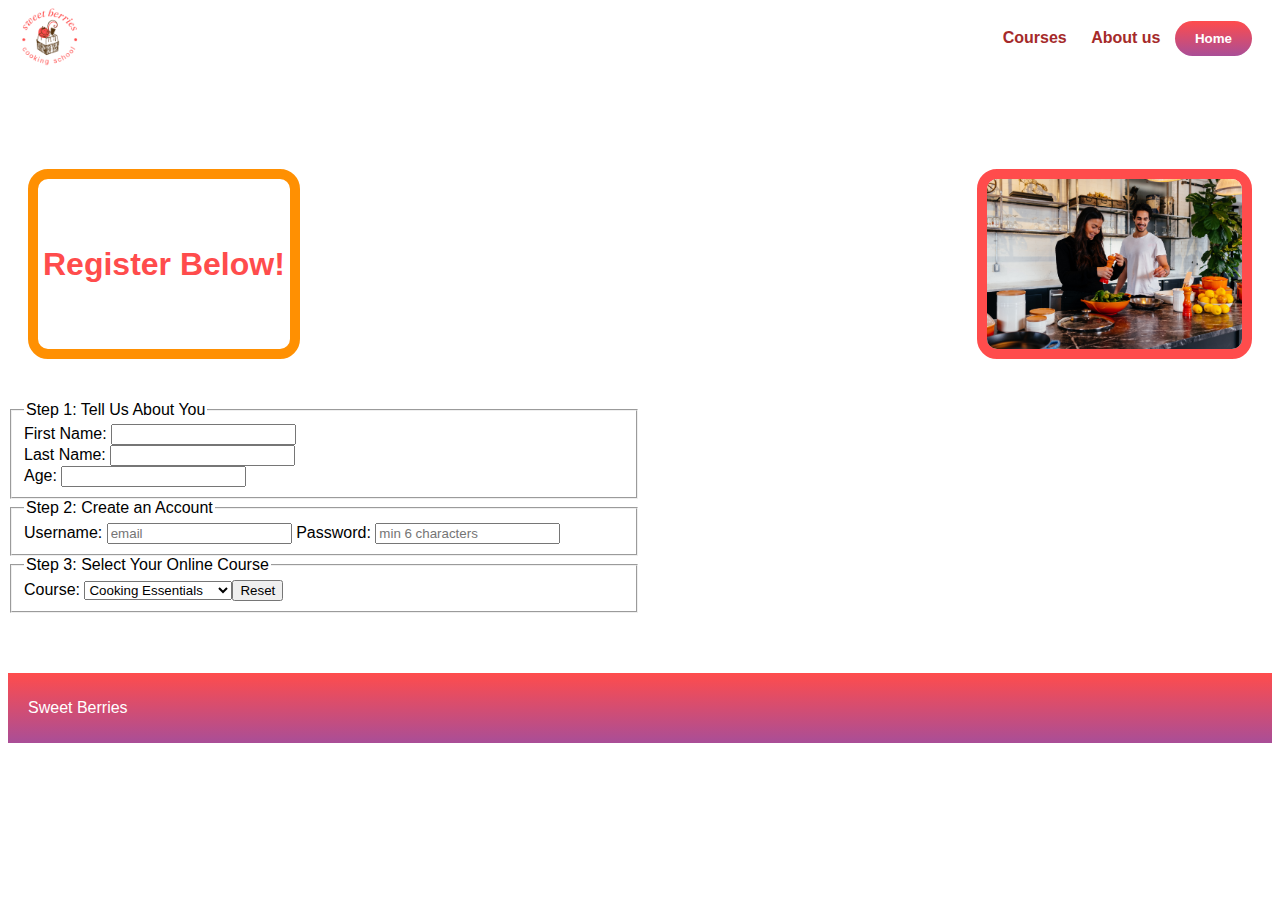
==== registration.html @ bf64be43 "added submit and reset buttons" ====
<!DOCTYPE html>
<html lang="en">
<head>
    <meta charset="UTF-8">
    <meta http-equiv="X-UA-Compatible" content="IE=edge">
    <meta name="viewport" content="width=device-width, initial-scale=1.0">
    <title>Registration</title>
    <link href="registrationstyle.css" rel="stylesheet" type="text/css" />
</head>
<body>
    <div class="grid-container">
        <div class="header-flex">
            <img src="Images/logo.png">
            <div class="navbar-flex">
                <a href="#">Courses</a>
                <a href="#">About us</a>
                <button>Home</button>
            </div>
        </div>

        <div class="banner-flex">
            <h1>Register Below!</h1>
            <img src="Images/banner.jpg"></img>
            
        </div>

        <!--this is where i will enter the form data
            with the input fields, dropdown box, and submit/reset button-->
        <form>
            <fieldset>
                <legend>Step 1: Tell Us About You</legend>
                <label for="firstname">First Name:</label>
                <input id="firstname" type="text" required>
                <br>
                <label for="lastname">Last Name:</label>
                <input id="lastname" type="text" required>
                <br>
                <label for="age">Age:</label>
                <input id="age" type="number">
            </fieldset>
            <fieldset>
                <legend>Step 2: Create an Account</legend>
                <label for="username">Username:</label>
                <input id="username" type="text" placeholder="email" required>
                <label for="password">Password:</label>
                <input id="password" type="text" placeholder="min 6 characters" required>
            </fieldset>
            <fieldset>
                <legend>Step 3: Select Your Online Course</legend> 
                <label for="courses"> Course:</label>
                <select name="courses" id="courses">
                    <option value="cookingessentials">Cooking Essentials</option>
                    <option value="chefskills">Chef Skills</option>
                    <option value="nutrition">Nutrition in Cooking</option>
                    <option value="plant">Plant-Based Cooking</option>
                    <option value="teen">Teen's Kitchen</option>
            </fieldset>
            <fieldset>
                <legend>Step 4: Add Any Comments</legend> 
                <textarea type="text" placeholder="Write any comments or questions"></textarea>
            </fieldset>
            <button>Submit</button>
            <input type="reset">
        </form>
            
        
        </div>

        <div class ="footer">
            <p>Sweet Berries</p>
        </div>

        </div>











    </div>
   
</body>
</html>
---- registrationstyle.css ----
body {
    background-image: url(https://img.freepik.com/free-vector/flat-design-bakery-template_23-2149389475.jpg?w=2000);
    background-image:
    color: white;
    font-family: "Roboto", sans-serif;
}

.grid-container {
    display:grid;
    grid-template-columns: 1fr 1fr;
    grid-template-rows: 60px auto auto auto 60px;
   
}

.header-flex {
    grid-column: span 2;
    display: flex;
    justify-content: space-between;
    align-items: center;
}

.header-flex img {
    height: 80px;
}

.navbar-flex {
    align-items: center;
    margin-right: 20px;
}

.navbar-flex a {    
    color: brown;
    padding: 10px;
    text-decoration: none;
    font-weight: bold;
}

.navbar-flex button {
    background: linear-gradient(#FF4C4C, #A94E97);
    color: white;
    font-weight: bold;
    padding: 10px 20px 10px 20px;
    border-radius: 20px;
    border:none;
}

.banner-flex {
    margin-top: 80px;
    grid-column: span 2;
    display: flex;
    align-items: center;
    justify-content: space-between;
    margin: 80px 20px 20px 20px;
}

.banner-flex h1 {
    display: flex;
    height: 170px;
    color: #FF4C4C;
    text-align: center;
    align-items: center;
    padding: 0 5px;
    border: 10px solid #FF9002;
    border-radius: 20px;
    
}

.banner-flex img {
    border: 10px solid #FF4C4C;
    border-radius: 20px;
    height: 170px;
    grid-column: span 1;
    
}


.form {
    grid-column: span 1;
}

.footer {
    grid-column: span 2;
    justify-content: center;
    padding: 10px 0 10px 20px;
    background: linear-gradient(#FF4C4C, #A94E97);
    color: white;
}
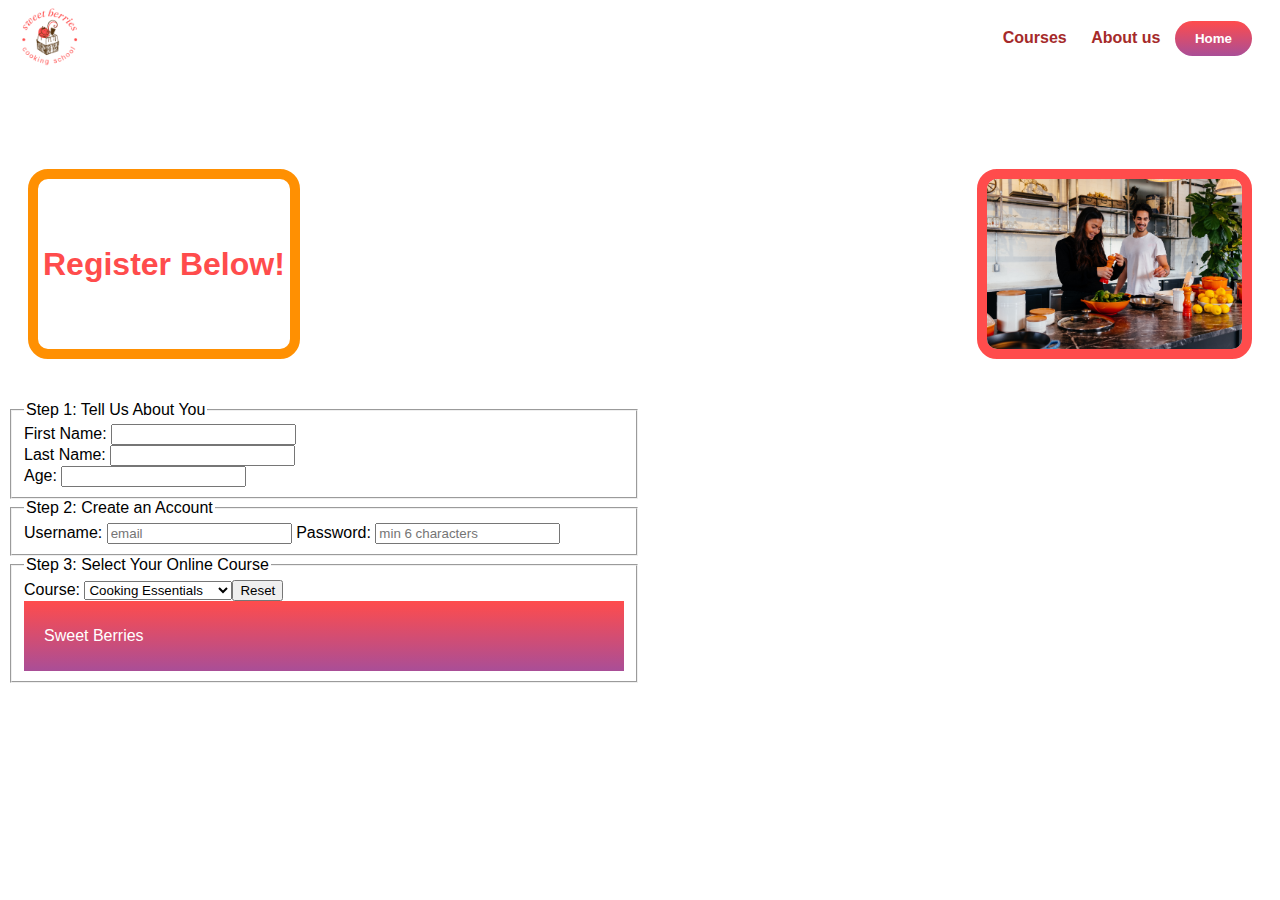
==== commit 434563a4: "reviewed final html file and fixed any errors" ====
--- a/registration.html
+++ b/registration.html
@@ -17,7 +17,7 @@
                 <button>Home</button>
             </div>
         </div>
-
+        
         <div class="banner-flex">
             <h1>Register Below!</h1>
             <img src="Images/banner.jpg"></img>
@@ -62,27 +62,9 @@
             <button>Submit</button>
             <input type="reset">
         </form>
-            
-        
-        </div>
-
         <div class ="footer">
             <p>Sweet Berries</p>
         </div>
-
-        </div>
-
-
-
-
-
-
-
-
-
-
-
     </div>
-   
 </body>
 </html>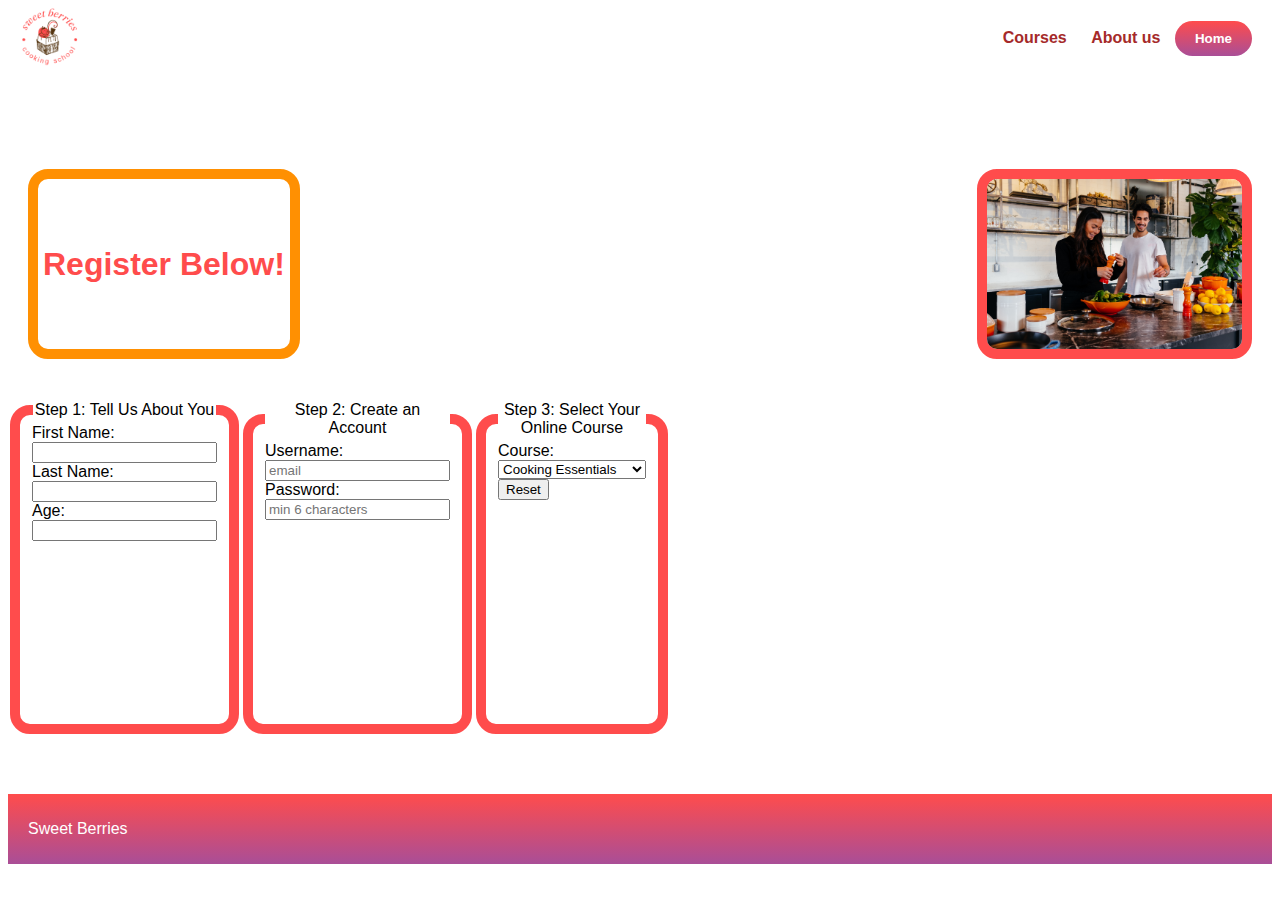
==== commit 0ce8c2ac: "added style brackets for form and changed overall grid-template-rows" ====
--- a/registration.html
+++ b/registration.html
@@ -17,7 +17,7 @@
                 <button>Home</button>
             </div>
         </div>
-        
+
         <div class="banner-flex">
             <h1>Register Below!</h1>
             <img src="Images/banner.jpg"></img>
@@ -59,8 +59,11 @@
                 <legend>Step 4: Add Any Comments</legend> 
                 <textarea type="text" placeholder="Write any comments or questions"></textarea>
             </fieldset>
-            <button>Submit</button>
-            <input type="reset">
+            
+            <div class="buttons">
+                <button>Submit</button>
+                <input type="reset">
+            </div>
         </form>
         <div class ="footer">
             <p>Sweet Berries</p>
--- a/registrationstyle.css
+++ b/registrationstyle.css
@@ -8,7 +8,7 @@
 .grid-container {
     display:grid;
     grid-template-columns: 1fr 1fr;
-    grid-template-rows: 60px auto auto auto 60px;
+    grid-template-rows: 60px 1fr 1fr 60px;
    
 }
 
@@ -48,6 +48,7 @@
     margin-top: 80px;
     grid-column: span 2;
     display: flex;
+    flex-wrap: wrap;
     align-items: center;
     justify-content: space-between;
     margin: 80px 20px 20px 20px;
@@ -74,10 +75,27 @@
 }
 
 
-.form {
+form {
     grid-column: span 1;
+    display: flex;
 }
 
+form legend {
+    font-family: sans-serif;
+    text-align: center;
+}
+form fieldset {
+    border: 10px solid #FF4C4C;
+    border-radius: 20px;
+}
+
+form button {
+    background: linear-gradient(#FF4C4C, #A94E97);
+    color: white;
+    border-radius: 20px;
+    border: none;
+
+}
 .footer {
     grid-column: span 2;
     justify-content: center;
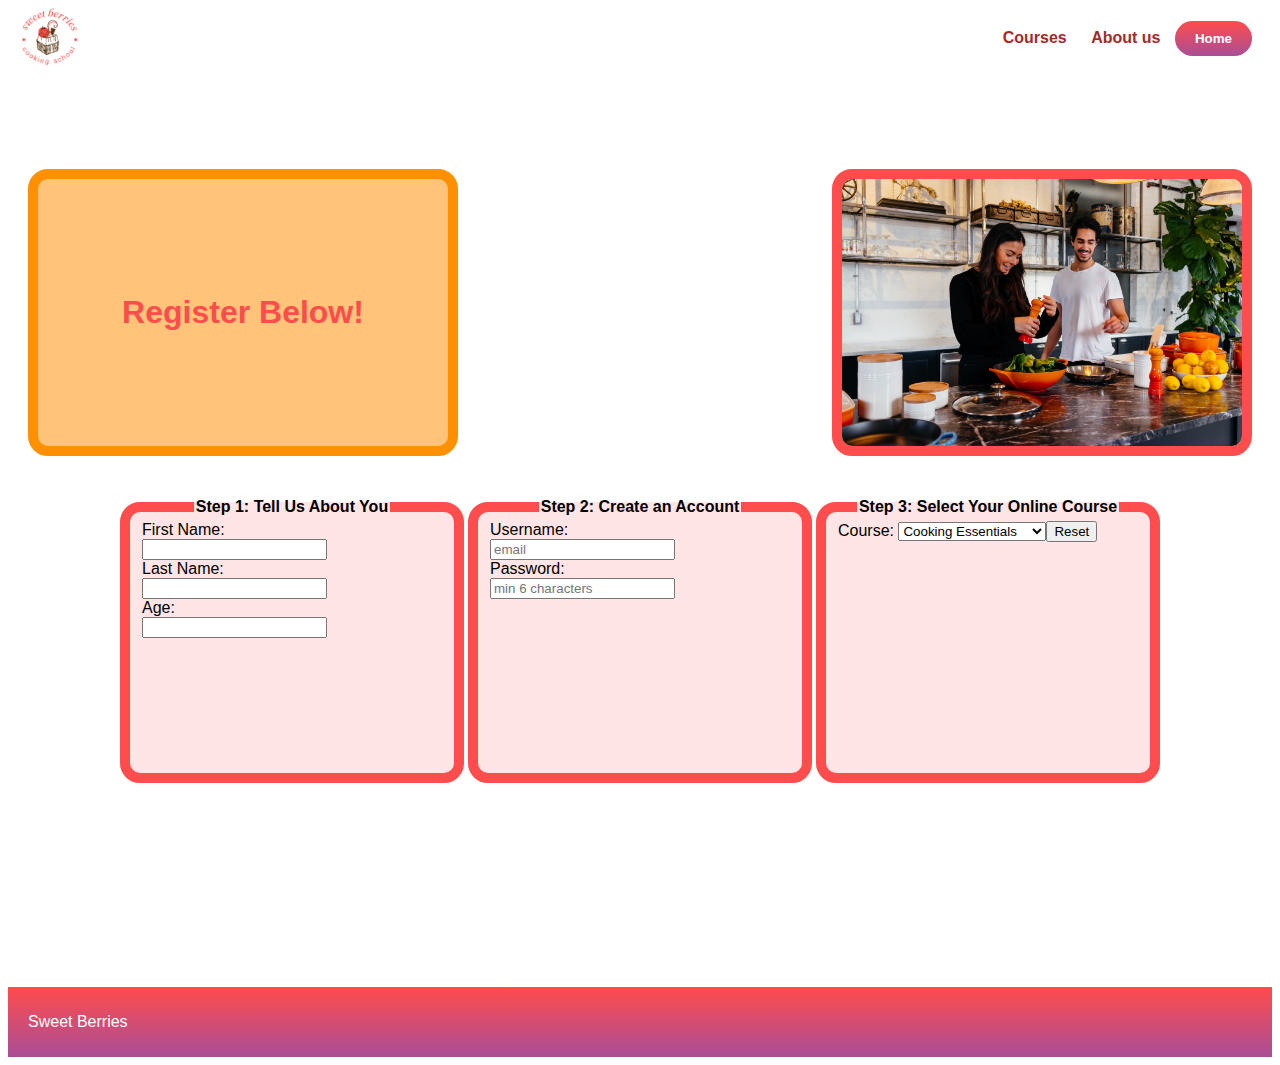
==== commit 475f5adf: "added flexwrap to banner and form fieldsets and added breaks for more aesthetic look to fieldset" ====
--- a/registration.html
+++ b/registration.html
@@ -30,19 +30,25 @@
             <fieldset>
                 <legend>Step 1: Tell Us About You</legend>
                 <label for="firstname">First Name:</label>
+                <br>
                 <input id="firstname" type="text" required>
                 <br>
                 <label for="lastname">Last Name:</label>
+                <br>
                 <input id="lastname" type="text" required>
                 <br>
                 <label for="age">Age:</label>
+                <br>
                 <input id="age" type="number">
             </fieldset>
             <fieldset>
                 <legend>Step 2: Create an Account</legend>
                 <label for="username">Username:</label>
+                <br>
                 <input id="username" type="text" placeholder="email" required>
+                <br>
                 <label for="password">Password:</label>
+                <br>
                 <input id="password" type="text" placeholder="min 6 characters" required>
             </fieldset>
             <fieldset>
@@ -56,14 +62,16 @@
                     <option value="teen">Teen's Kitchen</option>
             </fieldset>
             <fieldset>
-                <legend>Step 4: Add Any Comments</legend> 
-                <textarea type="text" placeholder="Write any comments or questions"></textarea>
+                <legend>Step 4: Add a Comment</legend> 
+                <br>
+                <textarea id="comment" placeholder="Write your comments and questions here"></textarea>   
             </fieldset>
             
             <div class="buttons">
                 <button>Submit</button>
                 <input type="reset">
             </div>
+            
         </form>
         <div class ="footer">
             <p>Sweet Berries</p>
--- a/registrationstyle.css
+++ b/registrationstyle.css
@@ -56,37 +56,52 @@
 
 .banner-flex h1 {
     display: flex;
-    height: 170px;
+    flex-wrap: wrap;
+    width: 400px;
+    height: 266.664px;
     color: #FF4C4C;
-    text-align: center;
+    justify-content: center;
     align-items: center;
     padding: 0 5px;
     border: 10px solid #FF9002;
     border-radius: 20px;
+    background-color: #FFC479;
     
 }
 
 .banner-flex img {
+    display: flex;
+    flex-wrap: wrap;
     border: 10px solid #FF4C4C;
     border-radius: 20px;
-    height: 170px;
-    grid-column: span 1;
+    width: 400px;
+   
     
 }
 
 
 form {
-    grid-column: span 1;
+    grid-column: span 2;
+    grid-row: span 2;
     display: flex;
+    flex-wrap: wrap;
+    justify-content: center;
 }
 
 form legend {
     font-family: sans-serif;
+    font-weight: bold;
     text-align: center;
+   
+    
 }
 form fieldset {
+    background-color: #ffe5e5;
     border: 10px solid #FF4C4C;
     border-radius: 20px;
+    width: 300px;
+    height: 250px;
+    justify-items: center;
 }
 
 form button {
@@ -102,4 +117,56 @@
     padding: 10px 0 10px 20px;
     background: linear-gradient(#FF4C4C, #A94E97);
     color: white;
-}+}
+
+/* Mobile Styles */
+@media only screen and (max-width: 400px) {
+    body {
+      background-color: #F09A9D; /* Red */  
+    }
+      .card-explore {
+          height: 100px;
+      }
+  
+      .description h2 {
+          margin-top: 40px;
+      }
+      .navbar-flex {
+          display: none;
+      }
+  
+      
+      #menuchk:checked + .navbar-flex {
+          display: flex;
+          flex-direction: column;
+          width: 100%;
+          align-items: flex-end; 
+          position: absolute;
+          top: 60px;
+          left: 0
+          right: 10px;
+        
+      }
+  
+      .burger {
+          display: block;
+          font-size: 2em;
+      }
+  }
+  /* Mobile and Tablet Styles */
+  @media only screen and (max-width: 960px) {
+    body {
+      
+    }
+    .banner-flex, form {
+        display: flex;
+        align-items: center;
+    }
+    .banner-flex h2 {
+        width: 100%
+      }
+    .banner-flex img {
+        width: 100%
+    }
+      }
+  }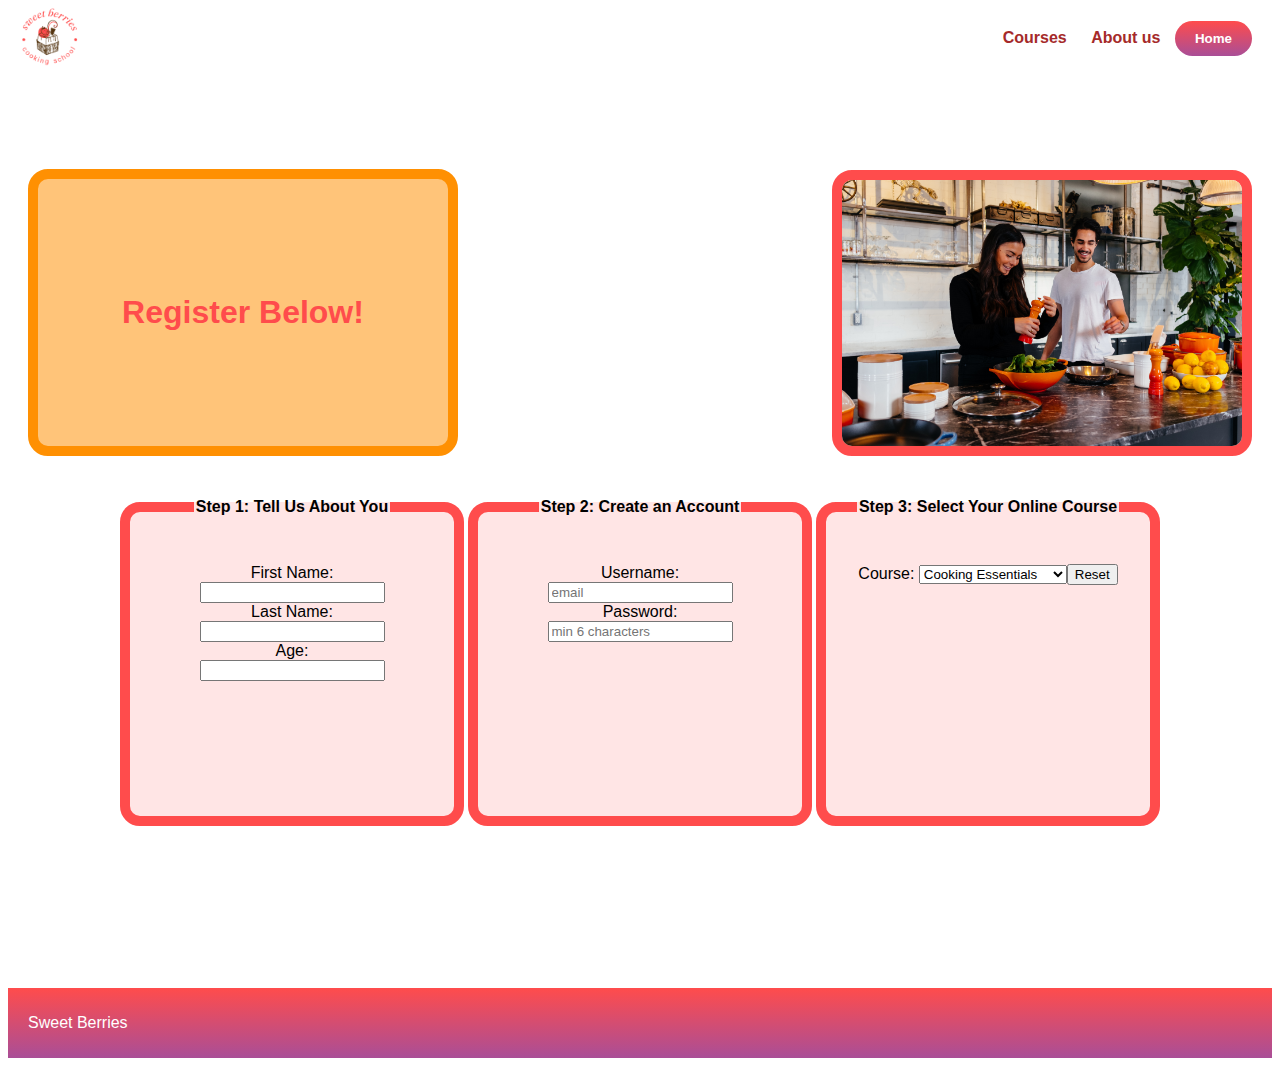
==== commit 40562bf8: "finishing touches minus Step 4" ====
--- a/registration.html
+++ b/registration.html
@@ -66,7 +66,6 @@
                 <br>
                 <textarea id="comment" placeholder="Write your comments and questions here"></textarea>   
             </fieldset>
-            
             <div class="buttons">
                 <button>Submit</button>
                 <input type="reset">
--- a/registrationstyle.css
+++ b/registrationstyle.css
@@ -58,11 +58,10 @@
     display: flex;
     flex-wrap: wrap;
     width: 400px;
-    height: 266.664px;
     color: #FF4C4C;
     justify-content: center;
     align-items: center;
-    padding: 0 5px;
+    padding: 115px 5px;
     border: 10px solid #FF9002;
     border-radius: 20px;
     background-color: #FFC479;
@@ -97,11 +96,13 @@
 }
 form fieldset {
     background-color: #ffe5e5;
+    padding-top: 3em;
     border: 10px solid #FF4C4C;
     border-radius: 20px;
     width: 300px;
     height: 250px;
     justify-items: center;
+    text-align: center;
 }
 
 form button {
@@ -121,21 +122,10 @@
 
 /* Mobile Styles */
 @media only screen and (max-width: 400px) {
-    body {
-      background-color: #F09A9D; /* Red */  
-    }
-      .card-explore {
-          height: 100px;
-      }
-  
-      .description h2 {
-          margin-top: 40px;
-      }
+      
       .navbar-flex {
           display: none;
       }
-  
-      
       #menuchk:checked + .navbar-flex {
           display: flex;
           flex-direction: column;
@@ -144,8 +134,7 @@
           position: absolute;
           top: 60px;
           left: 0
-          right: 10px;
-        
+          right: 10px; 
       }
   
       .burger {
@@ -155,18 +144,16 @@
   }
   /* Mobile and Tablet Styles */
   @media only screen and (max-width: 960px) {
-    body {
-      
-    }
+    
     .banner-flex, form {
         display: flex;
-        align-items: center;
+        flex-wrap: wrap;
+        justify-content: center;
+       
     }
-    .banner-flex h2 {
-        width: 100%
+    .banner-flex img {
+        margin-top: -200px;
+    }
+   
       }
-    .banner-flex img {
-        width: 100%
-    }
-      }
-  }+  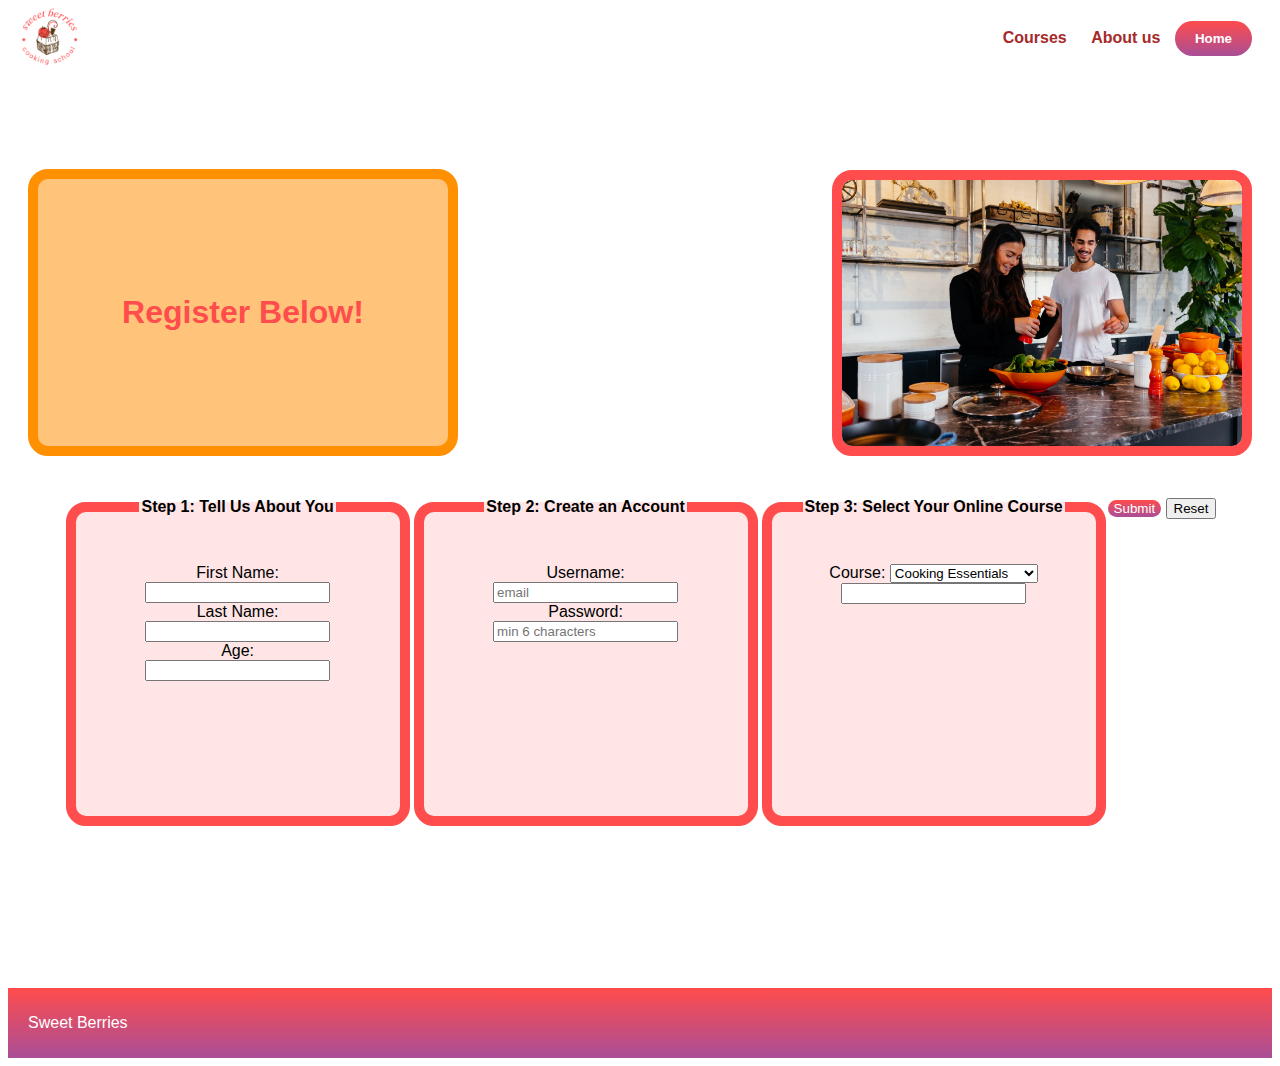
==== commit d5785f1f: "changed colors in fieldset and form" ====
--- a/registration.html
+++ b/registration.html
@@ -64,7 +64,8 @@
             <fieldset>
                 <legend>Step 4: Add a Comment</legend> 
                 <br>
-                <textarea id="comment" placeholder="Write your comments and questions here"></textarea>   
+                <input type="text">
+                <!--<textarea id="comment" placeholder="Write your comments and questions here"></textarea>-->
             </fieldset>
             <div class="buttons">
                 <button>Submit</button>
--- a/registrationstyle.css
+++ b/registrationstyle.css
@@ -1,6 +1,5 @@
 body {
     background-image: url(https://img.freepik.com/free-vector/flat-design-bakery-template_23-2149389475.jpg?w=2000);
-    background-image:
     color: white;
     font-family: "Roboto", sans-serif;
 }
@@ -91,6 +90,7 @@
     font-family: sans-serif;
     font-weight: bold;
     text-align: center;
+    color: black;
    
     
 }
@@ -103,6 +103,7 @@
     height: 250px;
     justify-items: center;
     text-align: center;
+    color: black;
 }
 
 form button {
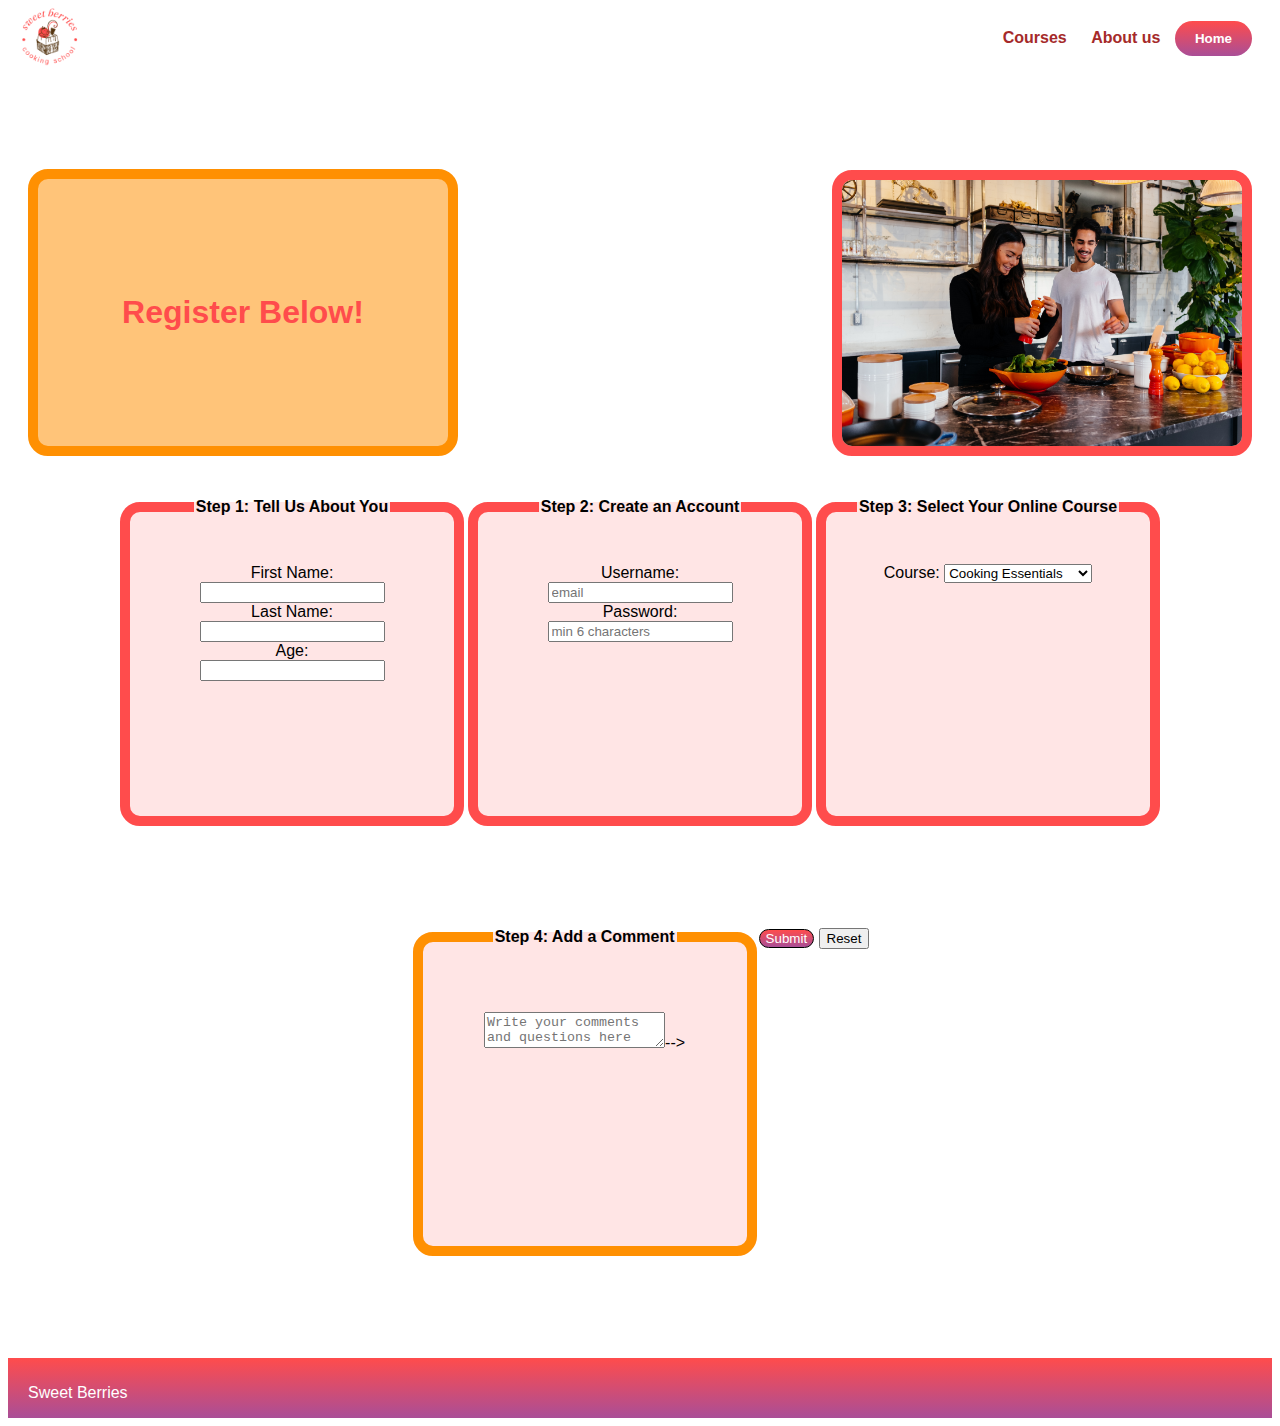
==== commit 6c2c7866: "last edit before creating  a branch to fix the grid" ====
--- a/registration.html
+++ b/registration.html
@@ -60,18 +60,17 @@
                     <option value="nutrition">Nutrition in Cooking</option>
                     <option value="plant">Plant-Based Cooking</option>
                     <option value="teen">Teen's Kitchen</option>
+                </select>
             </fieldset>
-            <fieldset>
+            <fieldset class ="step4">
                 <legend>Step 4: Add a Comment</legend> 
                 <br>
-                <input type="text">
-                <!--<textarea id="comment" placeholder="Write your comments and questions here"></textarea>-->
+                <textarea id="comment" placeholder="Write your comments and questions here"></textarea>-->
             </fieldset>
             <div class="buttons">
                 <button>Submit</button>
                 <input type="reset">
             </div>
-            
         </form>
         <div class ="footer">
             <p>Sweet Berries</p>
--- a/registrationstyle.css
+++ b/registrationstyle.css
@@ -7,7 +7,7 @@
 .grid-container {
     display:grid;
     grid-template-columns: 1fr 1fr;
-    grid-template-rows: 60px 1fr 1fr 60px;
+    grid-template-rows: 60px 1fr 1fr 1fr 60px;
    
 }
 
@@ -84,6 +84,7 @@
     display: flex;
     flex-wrap: wrap;
     justify-content: center;
+    
 }
 
 form legend {
@@ -106,11 +107,14 @@
     color: black;
 }
 
+.step4 {
+    border: 10px solid #FF9002;
+}
 form button {
     background: linear-gradient(#FF4C4C, #A94E97);
     color: white;
     border-radius: 20px;
-    border: none;
+    border: 1px solid black;
 
 }
 .footer {
@@ -121,7 +125,7 @@
     color: white;
 }
 
-/* Mobile Styles */
+/*Mobile Styles
 @media only screen and (max-width: 400px) {
       
       .navbar-flex {
@@ -134,7 +138,7 @@
           align-items: flex-end; 
           position: absolute;
           top: 60px;
-          left: 0
+          left: 0;
           right: 10px; 
       }
   
@@ -143,7 +147,7 @@
           font-size: 2em;
       }
   }
-  /* Mobile and Tablet Styles */
+  /* Mobile and Tablet Styles 
   @media only screen and (max-width: 960px) {
     
     .banner-flex, form {
@@ -157,4 +161,4 @@
     }
    
       }
-  +  */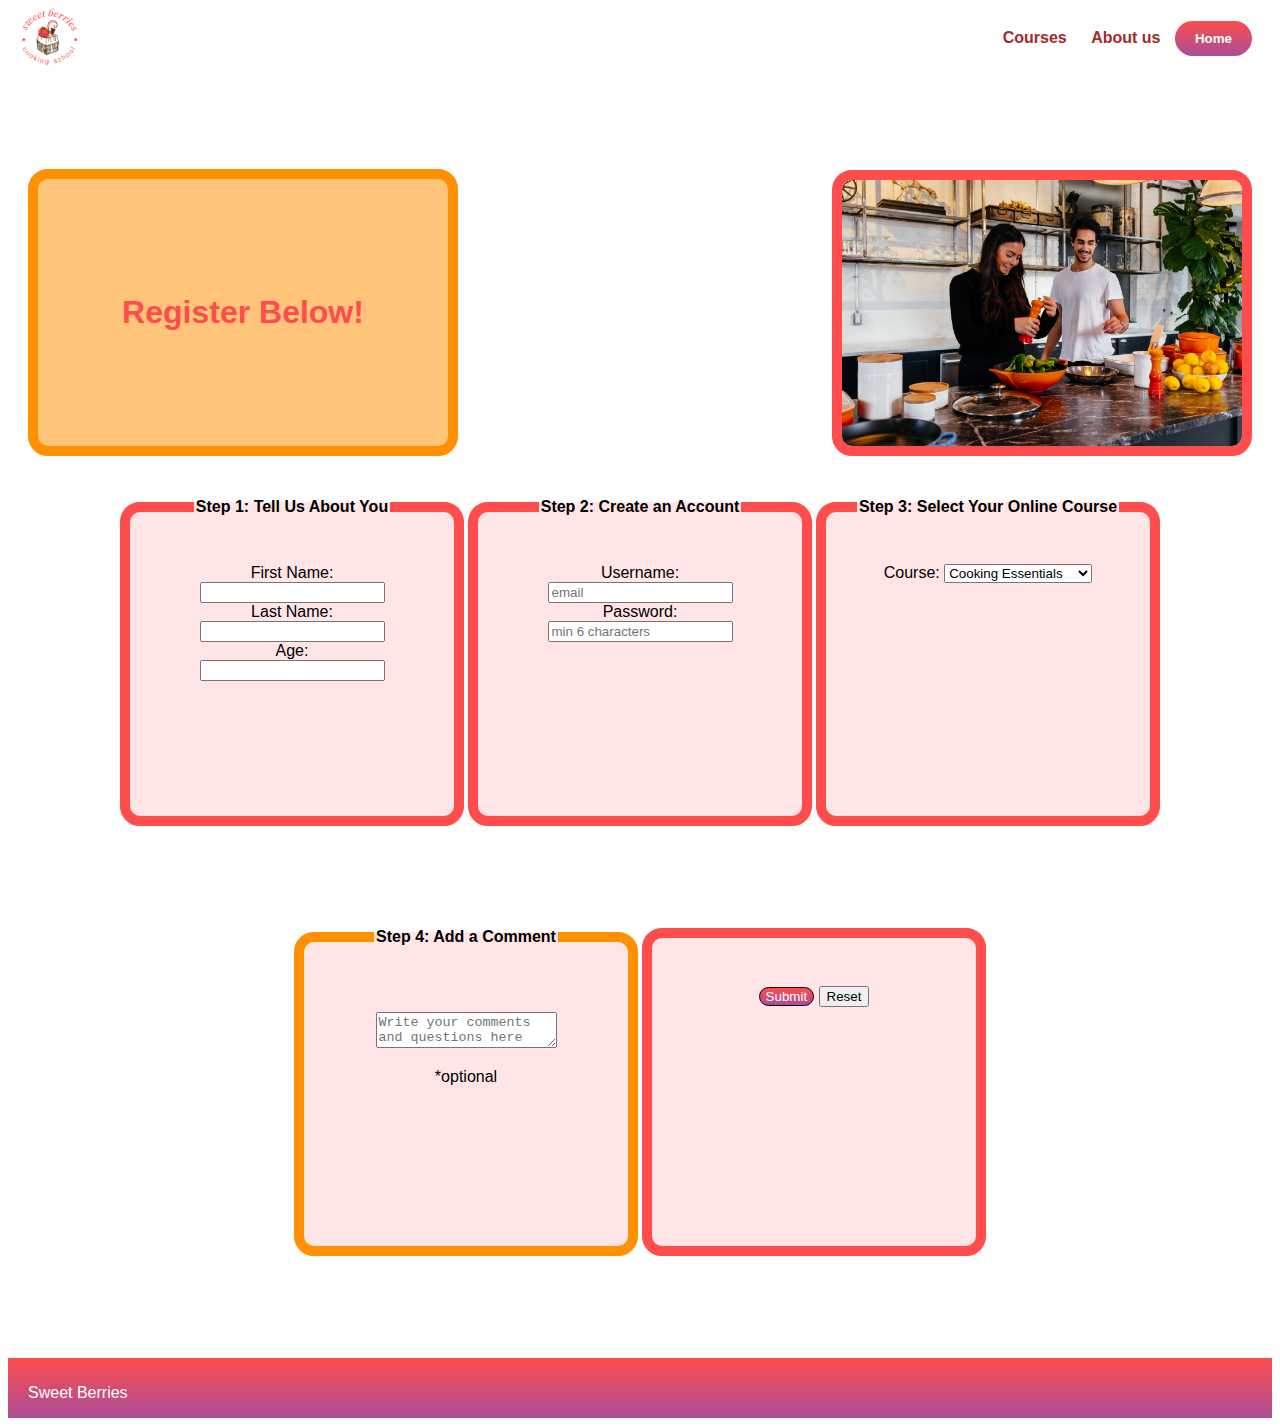
==== commit 6d2868e8: "fixed the layout and responsive aspects" ====
--- a/registration.html
+++ b/registration.html
@@ -65,12 +65,13 @@
             <fieldset class ="step4">
                 <legend>Step 4: Add a Comment</legend> 
                 <br>
-                <textarea id="comment" placeholder="Write your comments and questions here"></textarea>-->
+                <textarea id="comment" placeholder="Write your comments and questions here"></textarea>
+                <p>*optional</p>
             </fieldset>
-            <div class="buttons">
+            <fieldset class="buttons">
                 <button>Submit</button>
                 <input type="reset">
-            </div>
+            </fieldset>
         </form>
         <div class ="footer">
             <p>Sweet Berries</p>
